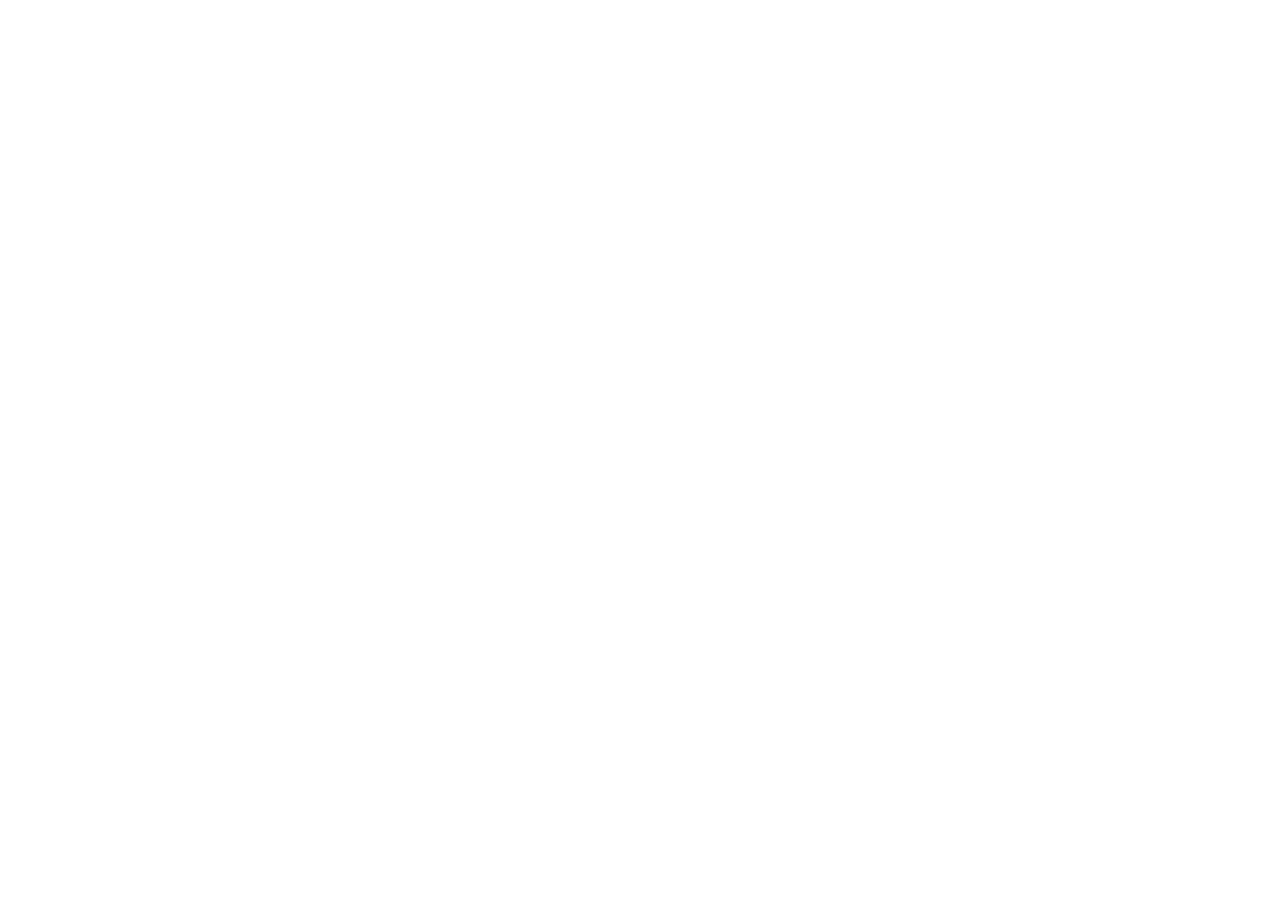
==== system-of-life.html @ f4ab705b "bug fixes" ====
<!DOCTYPE html>
<html lang="en">
<head>
    <meta charset="UTF-8">
    <meta name="viewport" content="width=device-width, initial-scale=1.0">
    <title>System of Life</title>
    <link rel="stylesheet" href="./system-of-life.css"/>
</head>
<body>
    
</body>
<script src="./script.js"></script>
</html>
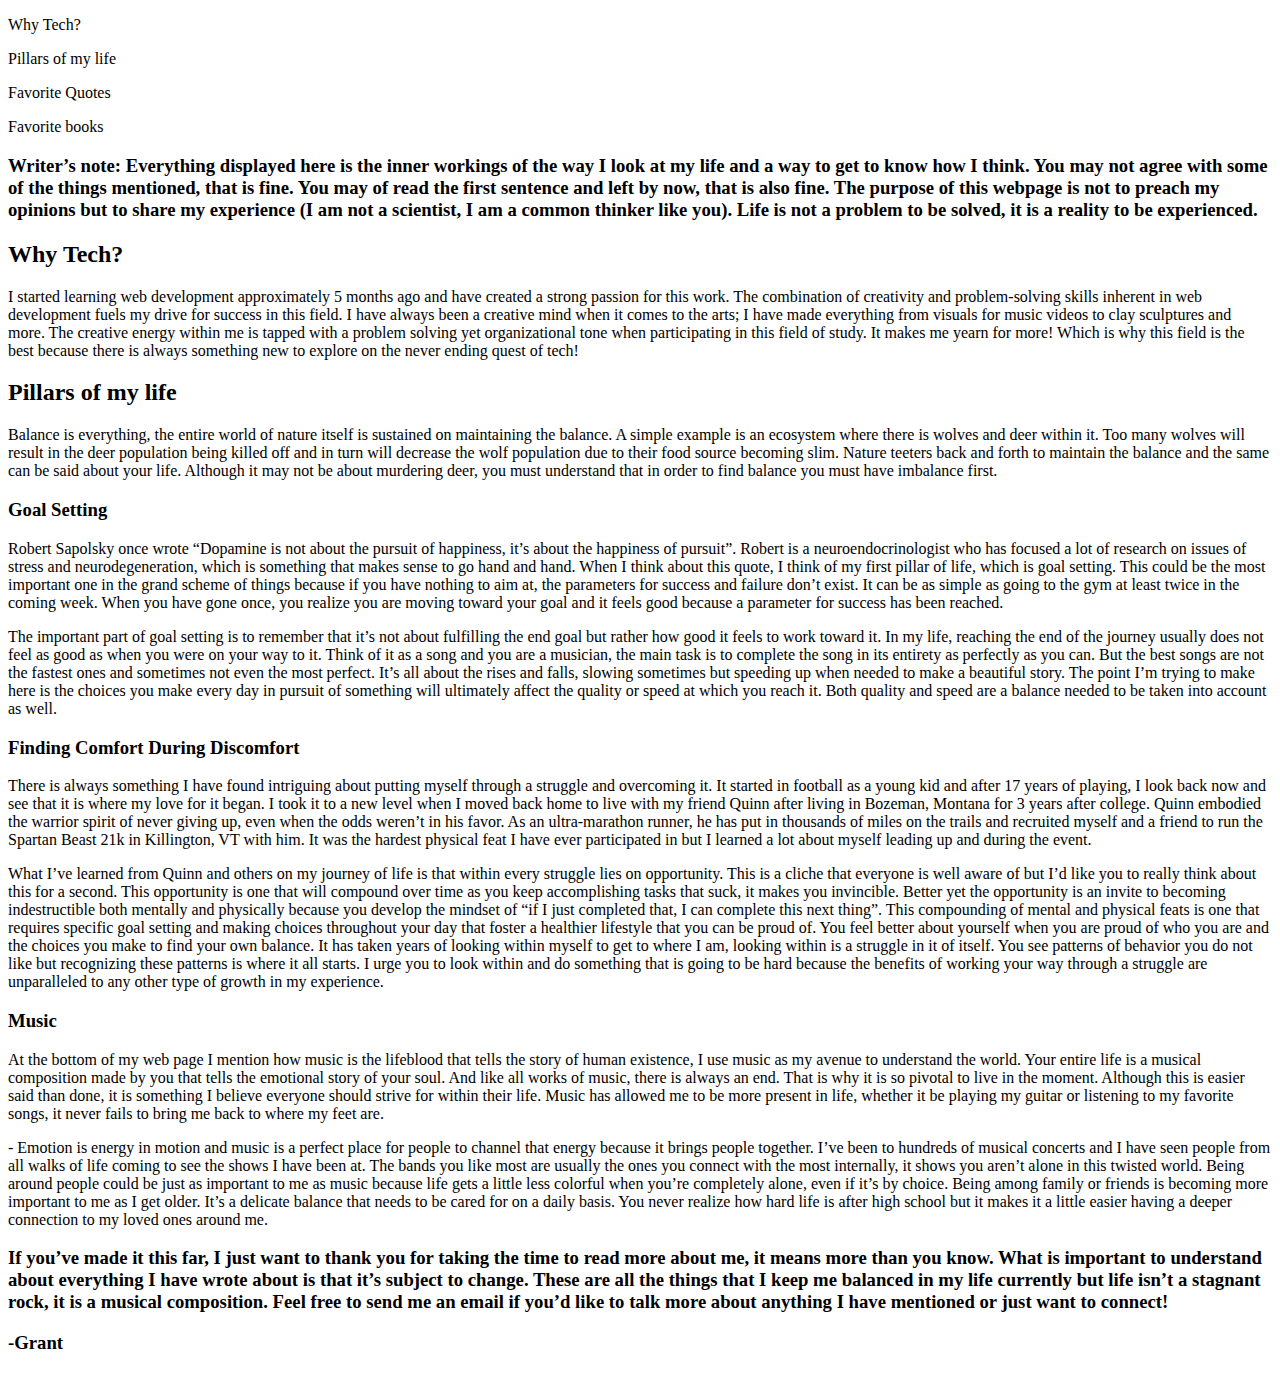
==== commit dda87b04: "added html for system of life" ====
--- a/system-of-life.html
+++ b/system-of-life.html
@@ -1,13 +1,104 @@
 <!DOCTYPE html>
 <html lang="en">
+
 <head>
     <meta charset="UTF-8">
     <meta name="viewport" content="width=device-width, initial-scale=1.0">
     <title>System of Life</title>
-    <link rel="stylesheet" href="./system-of-life.css"/>
+    <link rel="stylesheet" href="./system-of-life.css" />
 </head>
+
 <body>
-    
+    <div id="nav-bar">
+        <p>Why Tech?</p>
+        <p>Pillars of my life</p>
+        <p>Favorite Quotes</p>
+        <p>Favorite books</p>
+    </div>
+    <div id="main-content">
+        <h3>Writer’s note: Everything displayed here is the inner workings of the way I look at my life and a way to get
+            to know how I think. You may not agree with some of the things mentioned, that is fine. You may of read the
+            first sentence and left by now, that is also fine. The purpose of this webpage is not to preach my opinions
+            but to share my experience (I am not a scientist, I am a common thinker like you). Life is not a problem to
+            be solved, it is a reality to be experienced. </h3>
+        <h2>Why Tech?</h2>
+        <p>I started learning web development approximately 5 months ago and have created a strong passion for this
+            work. The combination of creativity and problem-solving skills inherent in web development fuels my drive
+            for success in this field. I have always been a creative mind when it comes to the arts; I have made
+            everything from visuals for music videos to clay sculptures and more. The creative energy within me is
+            tapped with a problem solving yet organizational tone when participating in this field of study. It makes me
+            yearn for more! Which is why this field is the best because there is always something new to explore on the
+            never ending quest of tech!
+        </p>
+        <h2>Pillars of my life</h2>
+        <p>Balance is everything, the entire world of nature itself is sustained on maintaining the balance. A simple
+            example is an ecosystem where there is wolves and deer within it. Too many wolves will result in the deer
+            population being killed off and in turn will decrease the wolf population due to their food source becoming
+            slim. Nature teeters back and forth to maintain the balance and the same can be said about your life.
+            Although it may not be about murdering deer, you must understand that in order to find balance you must have
+            imbalance first. </p>
+        <h3>Goal Setting</h3>
+        <p>Robert Sapolsky once wrote “Dopamine is not about the pursuit of happiness, it’s about the happiness of
+            pursuit”. Robert is a neuroendocrinologist who has focused a lot of research on issues of stress and
+            neurodegeneration, which is something that makes sense to go hand and hand. When I think about this quote, I
+            think of my first pillar of life, which is goal setting. This could be the most important one in the grand
+            scheme of things because if you have nothing to aim at, the parameters for success and failure don’t exist.
+            It can be as simple as going to the gym at least twice in the coming week. When you have gone once, you
+            realize you are moving toward your goal and it feels good because a parameter for success has been reached.
+        </p>
+        <p>The important part of goal setting is to remember that it’s not about fulfilling the end goal but rather
+            how good it feels to work toward it. In my life, reaching the end of the journey usually does not feel as
+            good as when you were on your way to it. Think of it as a song and you are a musician, the main task is to
+            complete the song in its entirety as perfectly as you can. But the best songs are not the fastest ones and
+            sometimes not even the most perfect. It’s all about the rises and falls, slowing sometimes but speeding up
+            when needed to make a beautiful story. The point I’m trying to make here is the choices you make every day
+            in pursuit of something will ultimately affect the quality or speed at which you reach it. Both quality and
+            speed are a balance needed to be taken into account as well.</p>
+        <h3>Finding Comfort During Discomfort</h3>
+        <p>There is always something I have found intriguing about putting myself through a struggle and overcoming
+            it. It started in football as a young kid and after 17 years of playing, I look back now and see that it is
+            where my love for it began. I took it to a new level when I moved back home to live with my friend Quinn
+            after living in Bozeman, Montana for 3 years after college. Quinn embodied the warrior spirit of never
+            giving up, even when the odds weren’t in his favor. As an ultra-marathon runner, he has put in thousands of
+            miles on the trails and recruited myself and a friend to run the Spartan Beast 21k in Killington, VT with
+            him. It was the hardest physical feat I have ever participated in but I learned a lot about myself leading
+            up and during the event. </p>
+        <p> What I’ve learned from Quinn and others on my journey of life is that within every struggle lies on
+            opportunity. This is a cliche that everyone is well aware of but I’d like you to really think about this for
+            a second. This opportunity is one that will compound over time as you keep accomplishing tasks that suck, it
+            makes you invincible. Better yet the opportunity is an invite to becoming indestructible both mentally and
+            physically because you develop the mindset of “if I just completed that, I can complete this next thing”.
+            This compounding of mental and physical feats is one that requires specific goal setting and making choices
+            throughout your day that foster a healthier lifestyle that you can be proud of. You feel better about
+            yourself when you are proud of who you are and the choices you make to find your own balance. It has taken
+            years of looking within myself to get to where I am, looking within is a struggle in it of itself. You see
+            patterns of behavior you do not like but recognizing these patterns is where it all starts. I urge you to
+            look within and do something that is going to be hard because the benefits of working your way through a
+            struggle are unparalleled to any other type of growth in my experience. </p>
+        <h3>Music</h3>
+        <p>At the bottom of my web page I mention how music is the lifeblood that tells the story of human existence,
+            I use music as my avenue to understand the world. Your entire life is a musical composition made by you that
+            tells the emotional story of your soul. And like all works of music, there is always an end. That is why it
+            is so pivotal to live in the moment. Although this is easier said than done, it is something I believe
+            everyone should strive for within their life. Music has allowed me to be more present in life, whether it be
+            playing my guitar or listening to my favorite songs, it never fails to bring me back to where my feet are.
+        </p>
+        <p>- Emotion is energy in motion and music is a perfect place for people to channel that energy because it
+            brings people together. I’ve been to hundreds of musical concerts and I have seen people from all walks of
+            life coming to see the shows I have been at. The bands you like most are usually the ones you connect with
+            the most internally, it shows you aren’t alone in this twisted world. Being around people could be just as
+            important to me as music because life gets a little less colorful when you’re completely alone, even if it’s
+            by choice. Being among family or friends is becoming more important to me as I get older. It’s a delicate
+            balance that needs to be cared for on a daily basis. You never realize how hard life is after high school
+            but it makes it a little easier having a deeper connection to my loved ones around me. </p>
+        <h3>If you’ve made it this far, I just want to thank you for taking the time to read more about me, it means
+            more than you know. What is important to understand about everything I have wrote about is that it’s subject
+            to change. These are all the things that I keep me balanced in my life currently but life isn’t a stagnant
+            rock, it is a musical composition. Feel free to send me an email if you’d like to talk more about anything I
+            have mentioned or just want to connect!</h3>
+            <h3>-Grant</h3>
+    </div>
 </body>
 <script src="./script.js"></script>
+
 </html>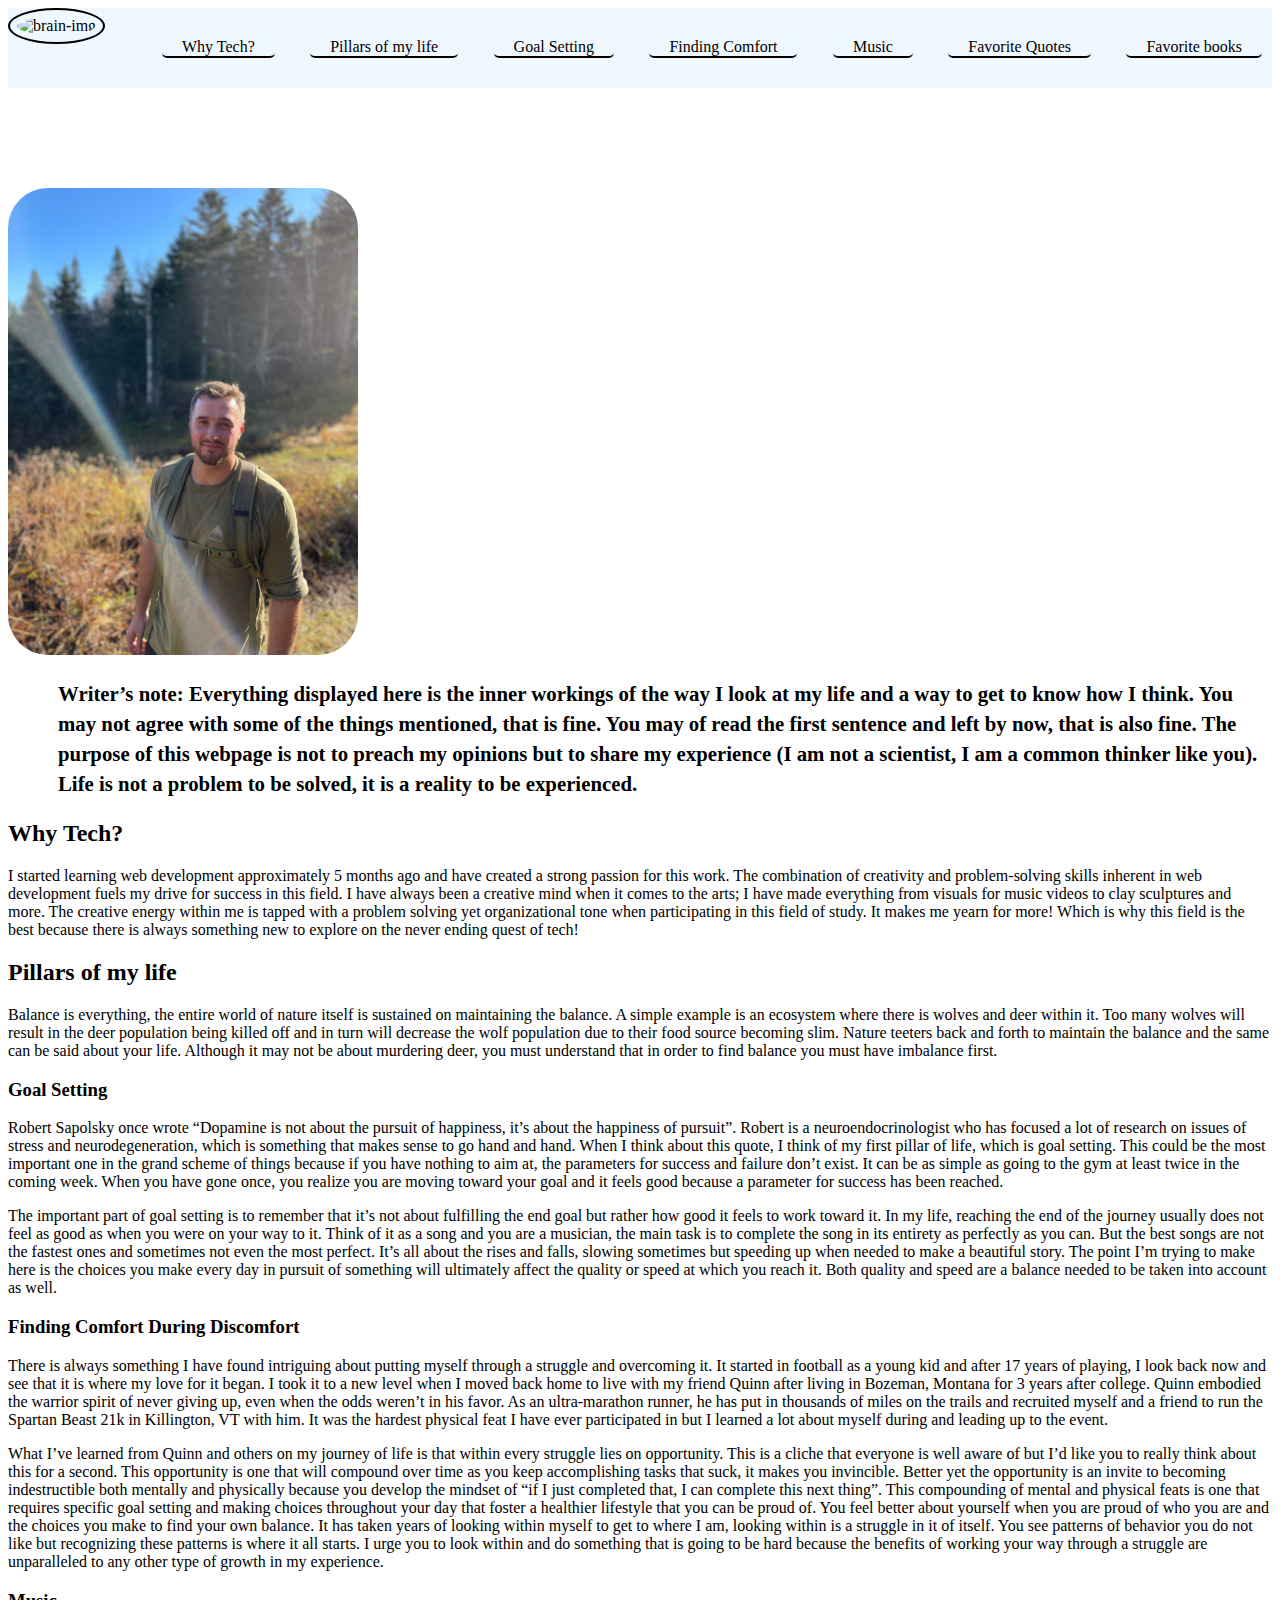
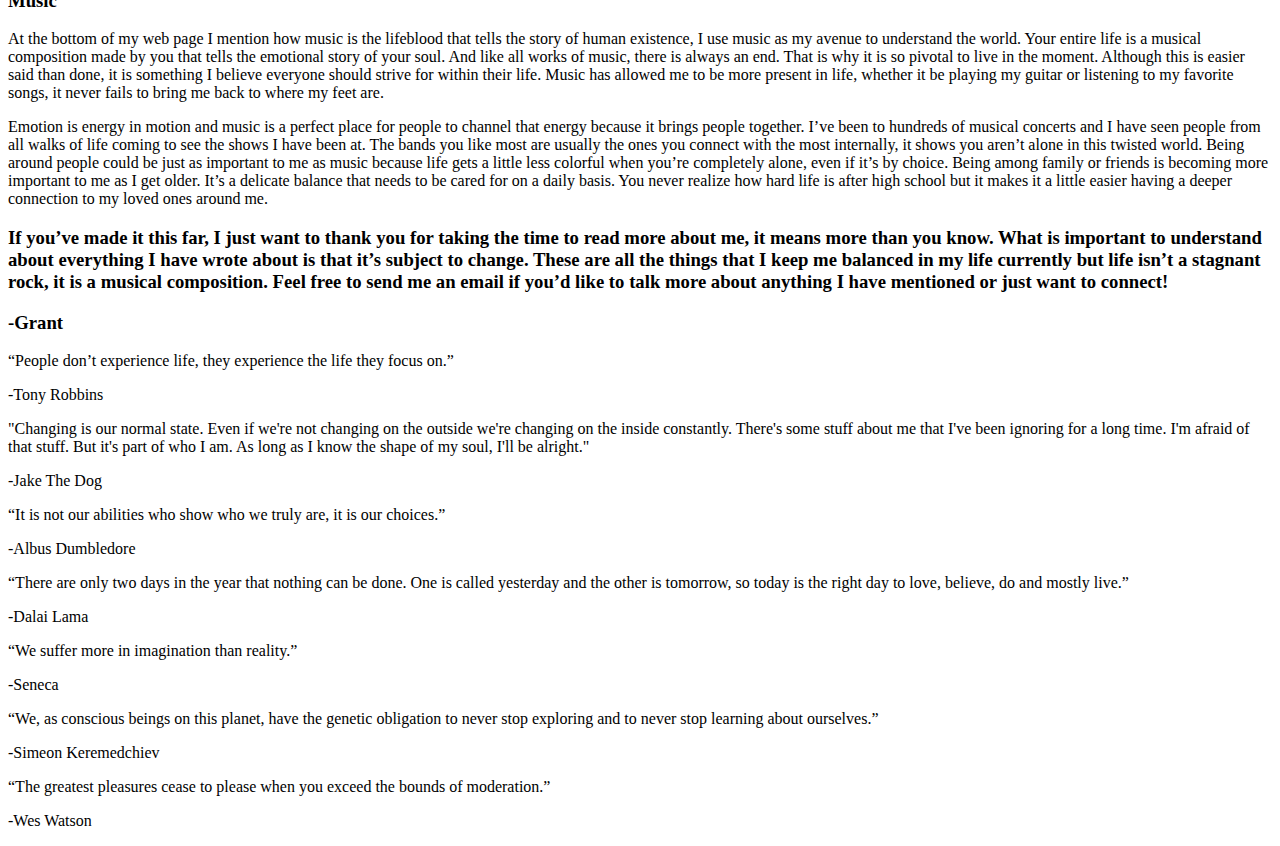
==== commit 782ccf82: "css added to system of life" ====
--- a/system-of-life.html
+++ b/system-of-life.html
@@ -10,18 +10,46 @@
 
 <body>
     <div id="nav-bar">
-        <p>Why Tech?</p>
-        <p>Pillars of my life</p>
-        <p>Favorite Quotes</p>
-        <p>Favorite books</p>
+        <div>
+            <img id="brain-img"
+                src="https://media.istockphoto.com/id/1310277551/vector/happy-healthy-brain-mind-character-meditation-yoga-relax-health-brain-mental-organ-sit-in.jpg?s=612x612&w=0&k=20&c=sei6jMApCiXroaZcvnoIJzI5cpNFs6CqMCV2KOiM3WA="
+                alt="brain-img" />
+        </div>
+        <div id="nav-bar-child">
+            <a class="nav-link" href="#why-tech">
+                <p>Why Tech?</p>
+            </a>
+            <a class="nav-link" href="#pillars">
+                <p>Pillars of my life</p>
+            </a>
+            <a class="nav-link" href="#goal-setting">
+                <p>Goal Setting</p>
+            </a>
+            <a class="nav-link" href="#finding-comfort">
+                <p>Finding Comfort</p>
+            </a>
+            <a class="nav-link" href="#music">
+                <p>Music</p>
+            </a>
+            <a class="nav-link" href="#quote-section">
+                <p>Favorite Quotes</p>
+            </a>
+            <a class="nav-link" href="">
+                <p>Favorite books</p>
+            </a>
+        </div>
     </div>
     <div id="main-content">
-        <h3>Writer’s note: Everything displayed here is the inner workings of the way I look at my life and a way to get
+        <div id="writers-note-container"></div>
+        <img id="hiking-pic" src="./downloaded content/IMG_7882.jpg" alt="hiking pic of me"/>
+        <h3 id="writers-note">Writer’s note: Everything displayed here is the inner workings of the way I look at my
+            life and a way to get
             to know how I think. You may not agree with some of the things mentioned, that is fine. You may of read the
             first sentence and left by now, that is also fine. The purpose of this webpage is not to preach my opinions
             but to share my experience (I am not a scientist, I am a common thinker like you). Life is not a problem to
             be solved, it is a reality to be experienced. </h3>
-        <h2>Why Tech?</h2>
+        </div>
+        <h2 id="why-tech">Why Tech?</h2>
         <p>I started learning web development approximately 5 months ago and have created a strong passion for this
             work. The combination of creativity and problem-solving skills inherent in web development fuels my drive
             for success in this field. I have always been a creative mind when it comes to the arts; I have made
@@ -30,14 +58,14 @@
             yearn for more! Which is why this field is the best because there is always something new to explore on the
             never ending quest of tech!
         </p>
-        <h2>Pillars of my life</h2>
+        <h2 id="pillars">Pillars of my life</h2>
         <p>Balance is everything, the entire world of nature itself is sustained on maintaining the balance. A simple
             example is an ecosystem where there is wolves and deer within it. Too many wolves will result in the deer
             population being killed off and in turn will decrease the wolf population due to their food source becoming
             slim. Nature teeters back and forth to maintain the balance and the same can be said about your life.
             Although it may not be about murdering deer, you must understand that in order to find balance you must have
             imbalance first. </p>
-        <h3>Goal Setting</h3>
+        <h3 id="goal-setting">Goal Setting</h3>
         <p>Robert Sapolsky once wrote “Dopamine is not about the pursuit of happiness, it’s about the happiness of
             pursuit”. Robert is a neuroendocrinologist who has focused a lot of research on issues of stress and
             neurodegeneration, which is something that makes sense to go hand and hand. When I think about this quote, I
@@ -54,15 +82,15 @@
             when needed to make a beautiful story. The point I’m trying to make here is the choices you make every day
             in pursuit of something will ultimately affect the quality or speed at which you reach it. Both quality and
             speed are a balance needed to be taken into account as well.</p>
-        <h3>Finding Comfort During Discomfort</h3>
+        <h3 id="finding-comfort">Finding Comfort During Discomfort</h3>
         <p>There is always something I have found intriguing about putting myself through a struggle and overcoming
             it. It started in football as a young kid and after 17 years of playing, I look back now and see that it is
             where my love for it began. I took it to a new level when I moved back home to live with my friend Quinn
             after living in Bozeman, Montana for 3 years after college. Quinn embodied the warrior spirit of never
             giving up, even when the odds weren’t in his favor. As an ultra-marathon runner, he has put in thousands of
             miles on the trails and recruited myself and a friend to run the Spartan Beast 21k in Killington, VT with
-            him. It was the hardest physical feat I have ever participated in but I learned a lot about myself leading
-            up and during the event. </p>
+            him. It was the hardest physical feat I have ever participated in but I learned a lot about myself during
+            and leading up to the event. </p>
         <p> What I’ve learned from Quinn and others on my journey of life is that within every struggle lies on
             opportunity. This is a cliche that everyone is well aware of but I’d like you to really think about this for
             a second. This opportunity is one that will compound over time as you keep accomplishing tasks that suck, it
@@ -75,7 +103,7 @@
             patterns of behavior you do not like but recognizing these patterns is where it all starts. I urge you to
             look within and do something that is going to be hard because the benefits of working your way through a
             struggle are unparalleled to any other type of growth in my experience. </p>
-        <h3>Music</h3>
+        <h3 id="music">Music</h3>
         <p>At the bottom of my web page I mention how music is the lifeblood that tells the story of human existence,
             I use music as my avenue to understand the world. Your entire life is a musical composition made by you that
             tells the emotional story of your soul. And like all works of music, there is always an end. That is why it
@@ -83,7 +111,7 @@
             everyone should strive for within their life. Music has allowed me to be more present in life, whether it be
             playing my guitar or listening to my favorite songs, it never fails to bring me back to where my feet are.
         </p>
-        <p>- Emotion is energy in motion and music is a perfect place for people to channel that energy because it
+        <p>Emotion is energy in motion and music is a perfect place for people to channel that energy because it
             brings people together. I’ve been to hundreds of musical concerts and I have seen people from all walks of
             life coming to see the shows I have been at. The bands you like most are usually the ones you connect with
             the most internally, it shows you aren’t alone in this twisted world. Being around people could be just as
@@ -96,7 +124,41 @@
             to change. These are all the things that I keep me balanced in my life currently but life isn’t a stagnant
             rock, it is a musical composition. Feel free to send me an email if you’d like to talk more about anything I
             have mentioned or just want to connect!</h3>
-            <h3>-Grant</h3>
+        <h3>-Grant</h3>
+
+        <div id="quote-section">
+            <div class="quote-box">
+                <p>“People don’t experience life, they experience the life they focus on.”</p>
+                <p>-Tony Robbins</p>
+            </div>
+            <div class="quote-box">
+                <p>"Changing is our normal state. Even if we're not changing on the outside we're changing on the inside
+                    constantly. There's some stuff about me that I've been ignoring for a long time. I'm afraid of that
+                    stuff. But it's part of who I am. As long as I know the shape of my soul, I'll be alright."</p>
+                <p>-Jake The Dog</p>
+            </div>
+            <div class="quote-box">
+                <p>“It is not our abilities who show who we truly are, it is our choices.”</p>
+                <p>-Albus Dumbledore</p>
+            </div>
+            <div class="quote-box">
+                <p>“There are only two days in the year that nothing can be done. One is called yesterday and the other
+                    is
+                    tomorrow, so today is the right day to love, believe, do and mostly live.”</p>
+                <p>-Dalai Lama</p>
+            </div>
+            <div class="quote-box">
+                <p>“We suffer more in imagination than reality.”</p>
+                <p>-Seneca</p>
+            </div>
+            <p>“We, as conscious beings on this planet, have the genetic obligation to never stop exploring and to never
+                stop learning about ourselves.”</p>
+            <p>-Simeon Keremedchiev</p>
+            <div class="quote-box">
+                <p>“The greatest pleasures cease to please when you exceed the bounds of moderation.”</p>
+                <p>-Wes Watson</p>
+            </div>
+        </div>
     </div>
 </body>
 <script src="./script.js"></script>
--- a/system-of-life.css
+++ b/system-of-life.css
@@ -0,0 +1,65 @@
+html {
+    /*scroll-behavior: smooth;*/
+}
+
+
+/*Nav bar css*/
+#nav-bar {
+    display: flex;
+    justify-content: space-between;
+    background-color: aliceblue;
+    height: 80px;
+}
+
+#brain-img {
+    width: 70px;
+    border: 2px solid;
+    border-radius: 50%;
+
+    padding: 7px;
+}
+
+#nav-bar-child {
+    display: flex;
+    justify-content: space-between;
+    align-items: center;
+    width: 1100px;
+    padding-right: 10px;
+}
+
+#nav-bar-child p {
+    padding: 0px 20px;
+    border-bottom: 2px solid;
+    border-radius: 5px;
+}
+
+#nav-bar a {
+    text-decoration: none;
+    color: black;
+}
+
+#nav-bar a:hover {
+    color: black;
+    background: radial-gradient(ellipse, rgb(246, 185, 251), rgb(236, 246, 254), aliceblue);
+    border-radius: 20px;
+}
+
+/*writers note div*/
+#writers-note-container {
+    width: 50%;
+    margin: 0 auto;
+    padding: 50px 0;
+    display: flex;
+    align-items: center;
+}
+
+#writers-note {
+    padding-left: 50px;
+    line-height: 30px;
+    font-size: 1.3rem;
+}
+
+#hiking-pic {
+    width: 350px;
+    border-radius: 40px;
+}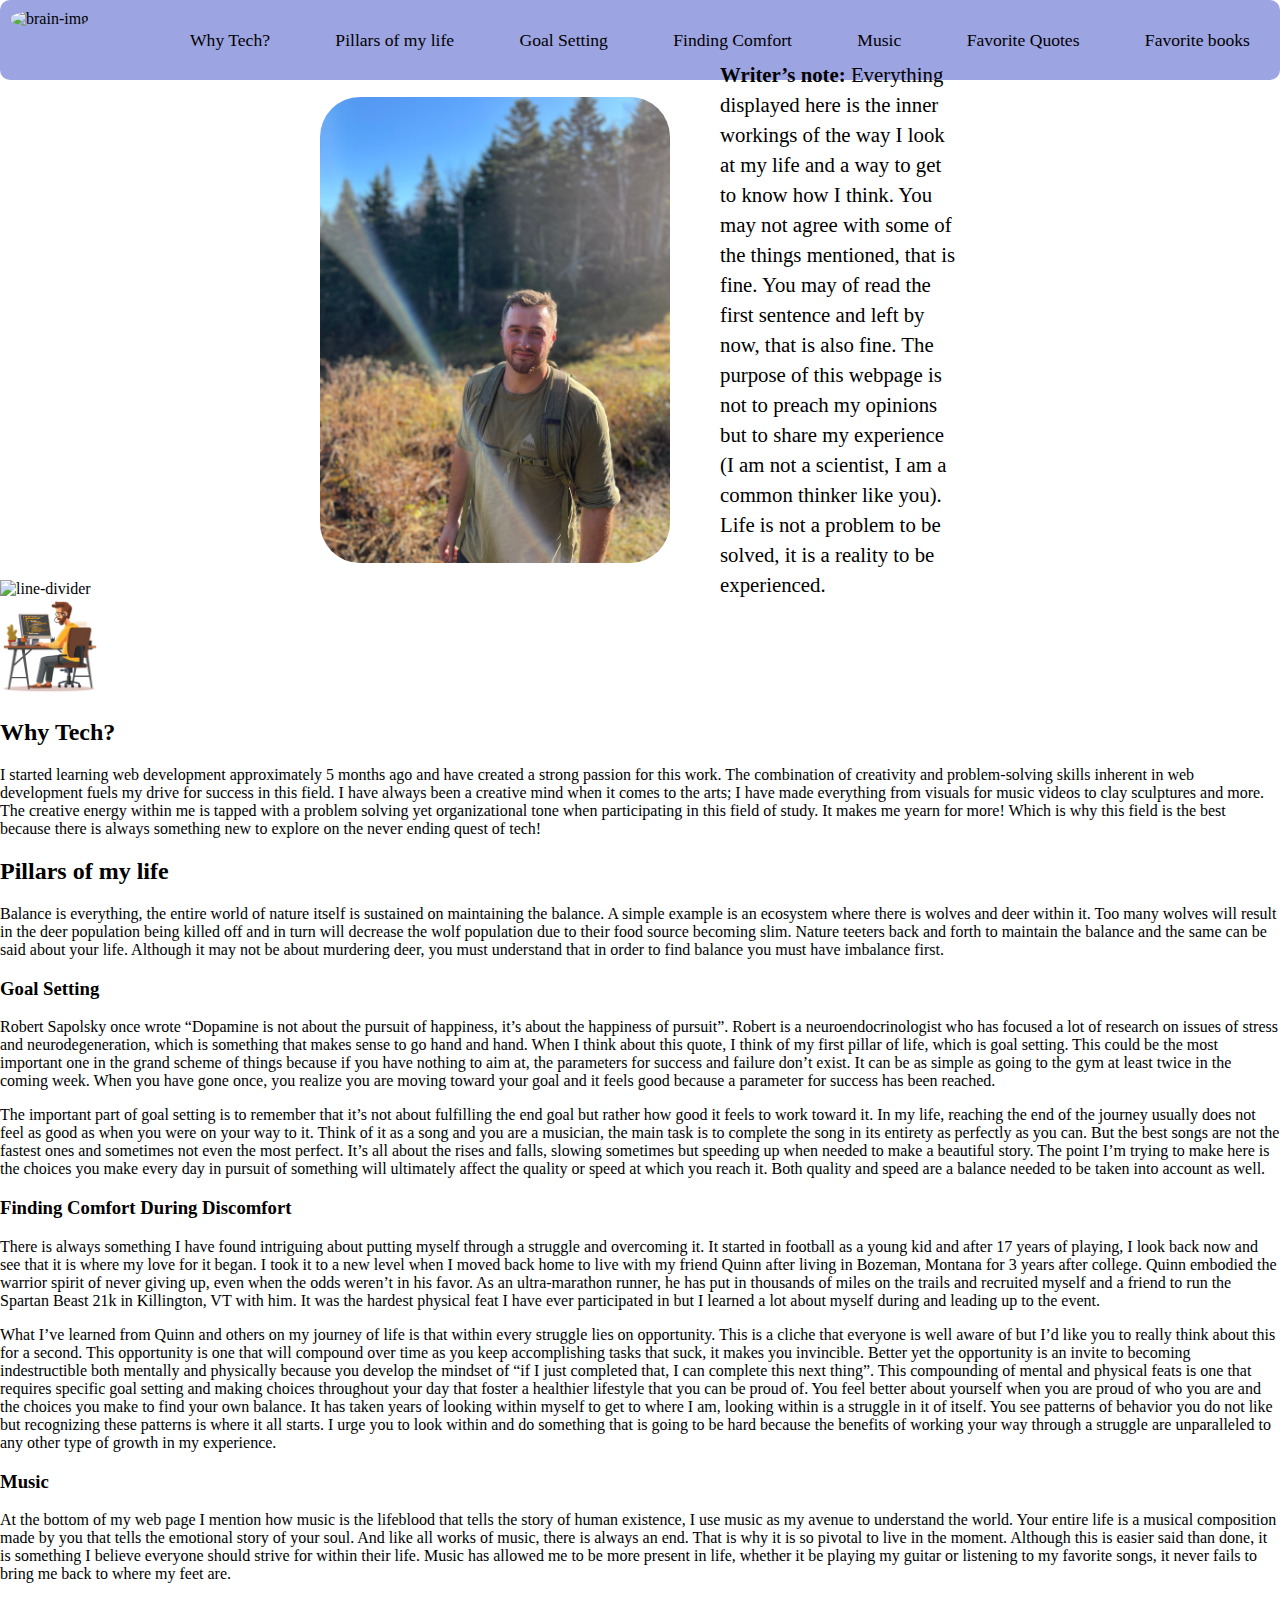
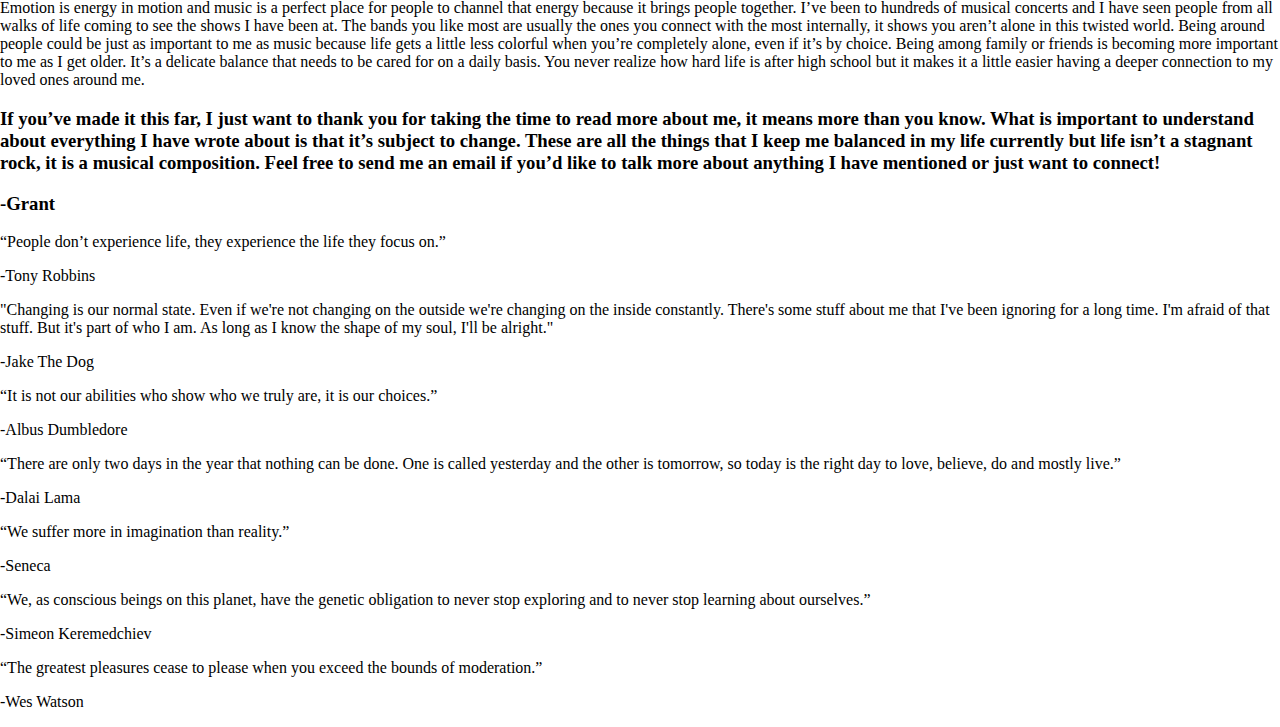
==== commit 507709d3: "added random stuff" ====
--- a/system-of-life.html
+++ b/system-of-life.html
@@ -40,24 +40,35 @@
         </div>
     </div>
     <div id="main-content">
-        <div id="writers-note-container"></div>
-        <img id="hiking-pic" src="./downloaded content/IMG_7882.jpg" alt="hiking pic of me"/>
-        <h3 id="writers-note">Writer’s note: Everything displayed here is the inner workings of the way I look at my
-            life and a way to get
-            to know how I think. You may not agree with some of the things mentioned, that is fine. You may of read the
-            first sentence and left by now, that is also fine. The purpose of this webpage is not to preach my opinions
-            but to share my experience (I am not a scientist, I am a common thinker like you). Life is not a problem to
-            be solved, it is a reality to be experienced. </h3>
+        <div id="writers-note-container">
+            <img id="hiking-pic" src="./downloaded content/IMG_7882.jpg" alt="hiking pic of me" />
+            <p id="writers-note"><strong>Writer’s note:</strong> Everything displayed here is the inner workings of the
+                way I look at my
+                life and a way to get
+                to know how I think. You may not agree with some of the things mentioned, that is fine. You may of read
+                the
+                first sentence and left by now, that is also fine. The purpose of this webpage is not to preach my
+                opinions
+                but to share my experience (I am not a scientist, I am a common thinker like you). Life is not a problem
+                to
+                be solved, it is a reality to be experienced. </p>
         </div>
-        <h2 id="why-tech">Why Tech?</h2>
-        <p>I started learning web development approximately 5 months ago and have created a strong passion for this
-            work. The combination of creativity and problem-solving skills inherent in web development fuels my drive
-            for success in this field. I have always been a creative mind when it comes to the arts; I have made
-            everything from visuals for music videos to clay sculptures and more. The creative energy within me is
-            tapped with a problem solving yet organizational tone when participating in this field of study. It makes me
-            yearn for more! Which is why this field is the best because there is always something new to explore on the
-            never ending quest of tech!
-        </p>
+        <img class="sqiggley-line-divider" alt="line-divider" src="https://t4.ftcdn.net/jpg/04/19/86/79/360_F_419867937_P5wKV4YPWHPyF2VkgS0JGNCdKSW5Dw8T.jpg"/>
+        <div id="why-tech-container">
+            <img id="guy-on-computer" src="./downloaded content/transparent-coffee-cartoon-man-working-at-cluttered-desk65ee789479cfa4.556878361710127252499.png" alt="tech-clipart"/>
+            <h2 id="why-tech">Why Tech?</h2>
+            <p>I started learning web development approximately 5 months ago and have created a strong passion for this
+                work. The combination of creativity and problem-solving skills inherent in web development fuels my
+                drive
+                for success in this field. I have always been a creative mind when it comes to the arts; I have made
+                everything from visuals for music videos to clay sculptures and more. The creative energy within me is
+                tapped with a problem solving yet organizational tone when participating in this field of study. It
+                makes me
+                yearn for more! Which is why this field is the best because there is always something new to explore on
+                the
+                never ending quest of tech!
+            </p>
+        </div>
         <h2 id="pillars">Pillars of my life</h2>
         <p>Balance is everything, the entire world of nature itself is sustained on maintaining the balance. A simple
             example is an ecosystem where there is wolves and deer within it. Too many wolves will result in the deer
--- a/system-of-life.css
+++ b/system-of-life.css
@@ -1,22 +1,31 @@
+body {
+    width: 100%;
+    margin: 0;
+    padding: 0;
+}
+
 html {
     /*scroll-behavior: smooth;*/
 }
 
+.squiggley-line-divider {
+    width: 100%;
+    height: 100px;
+}
 
 /*Nav bar css*/
 #nav-bar {
     display: flex;
     justify-content: space-between;
-    background-color: aliceblue;
+    background-color: rgb(157, 164, 226);
     height: 80px;
+    border-radius: 10px;
 }
 
 #brain-img {
     width: 70px;
-    border: 2px solid;
     border-radius: 50%;
-
-    padding: 7px;
+    padding: 10px;
 }
 
 #nav-bar-child {
@@ -29,7 +38,7 @@
 
 #nav-bar-child p {
     padding: 0px 20px;
-    border-bottom: 2px solid;
+    font-size: 1.1rem;
     border-radius: 5px;
 }
 
@@ -40,13 +49,14 @@
 
 #nav-bar a:hover {
     color: black;
-    background: radial-gradient(ellipse, rgb(246, 185, 251), rgb(236, 246, 254), aliceblue);
-    border-radius: 20px;
+    background: radial-gradient(ellipse, rgb(246, 185, 251), rgb(232, 190, 247), rgb(157, 164, 226));
+    border-radius: 100%;
 }
 
 /*writers note div*/
 #writers-note-container {
     width: 50%;
+    height: 400px;
     margin: 0 auto;
     padding: 50px 0;
     display: flex;
@@ -62,4 +72,9 @@
 #hiking-pic {
     width: 350px;
     border-radius: 40px;
+}
+
+/*Why tech section*/
+#guy-on-computer {
+    width: 100px;
 }